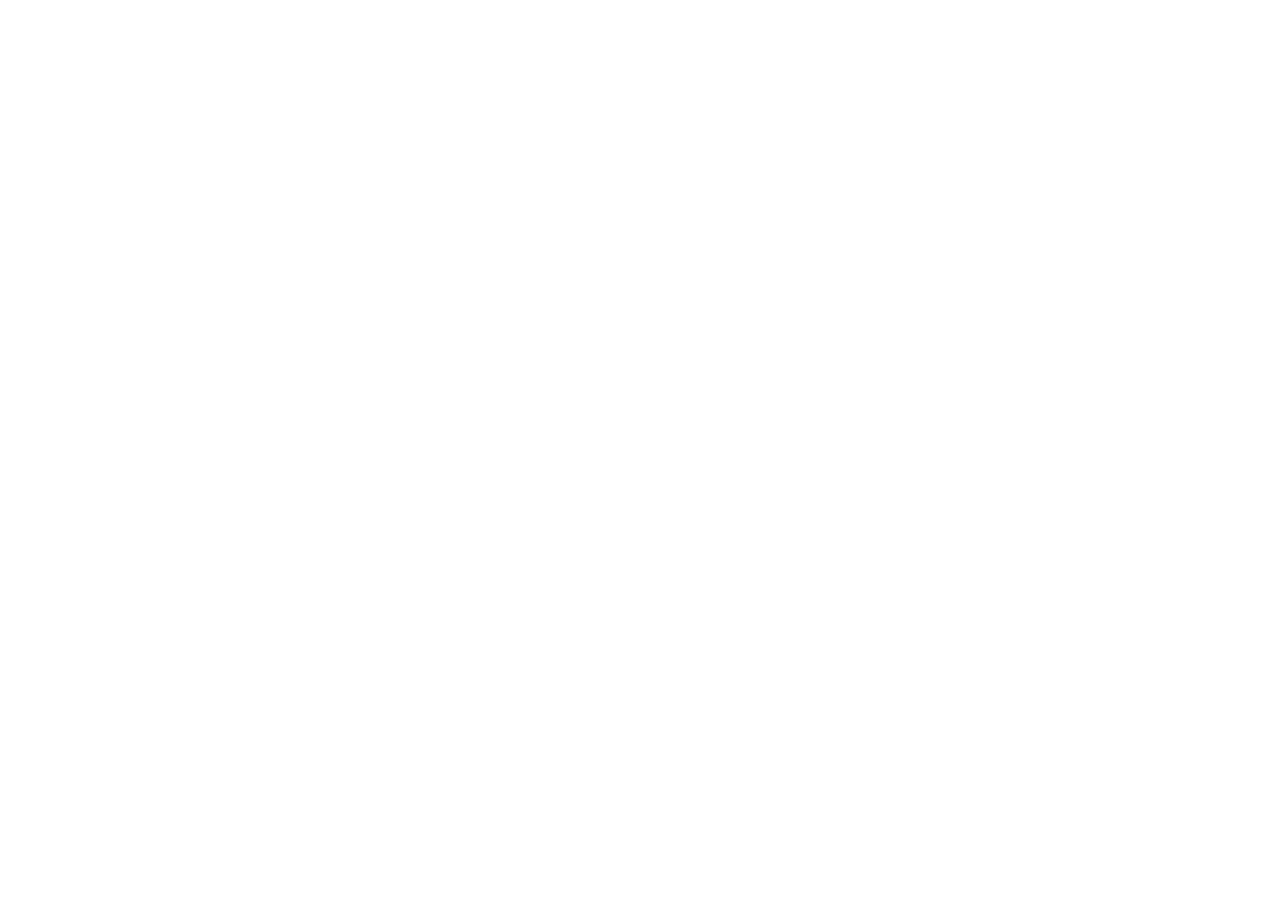
==== Projeto_mercado/index.html @ 95f3f941 "Inicio Projeto Final front UC2" ====
<!DOCTYPE html>
<html lang="pt-br">

<head>
    <meta charset="UTF-8">
    <meta name="viewport" content="width=device-width, initial-scale=1.0">
    <title>SuperMercado</title>
    <link rel="stylesheet" href="./css/estilo.css">
</head>

<body>

</body>

</html>
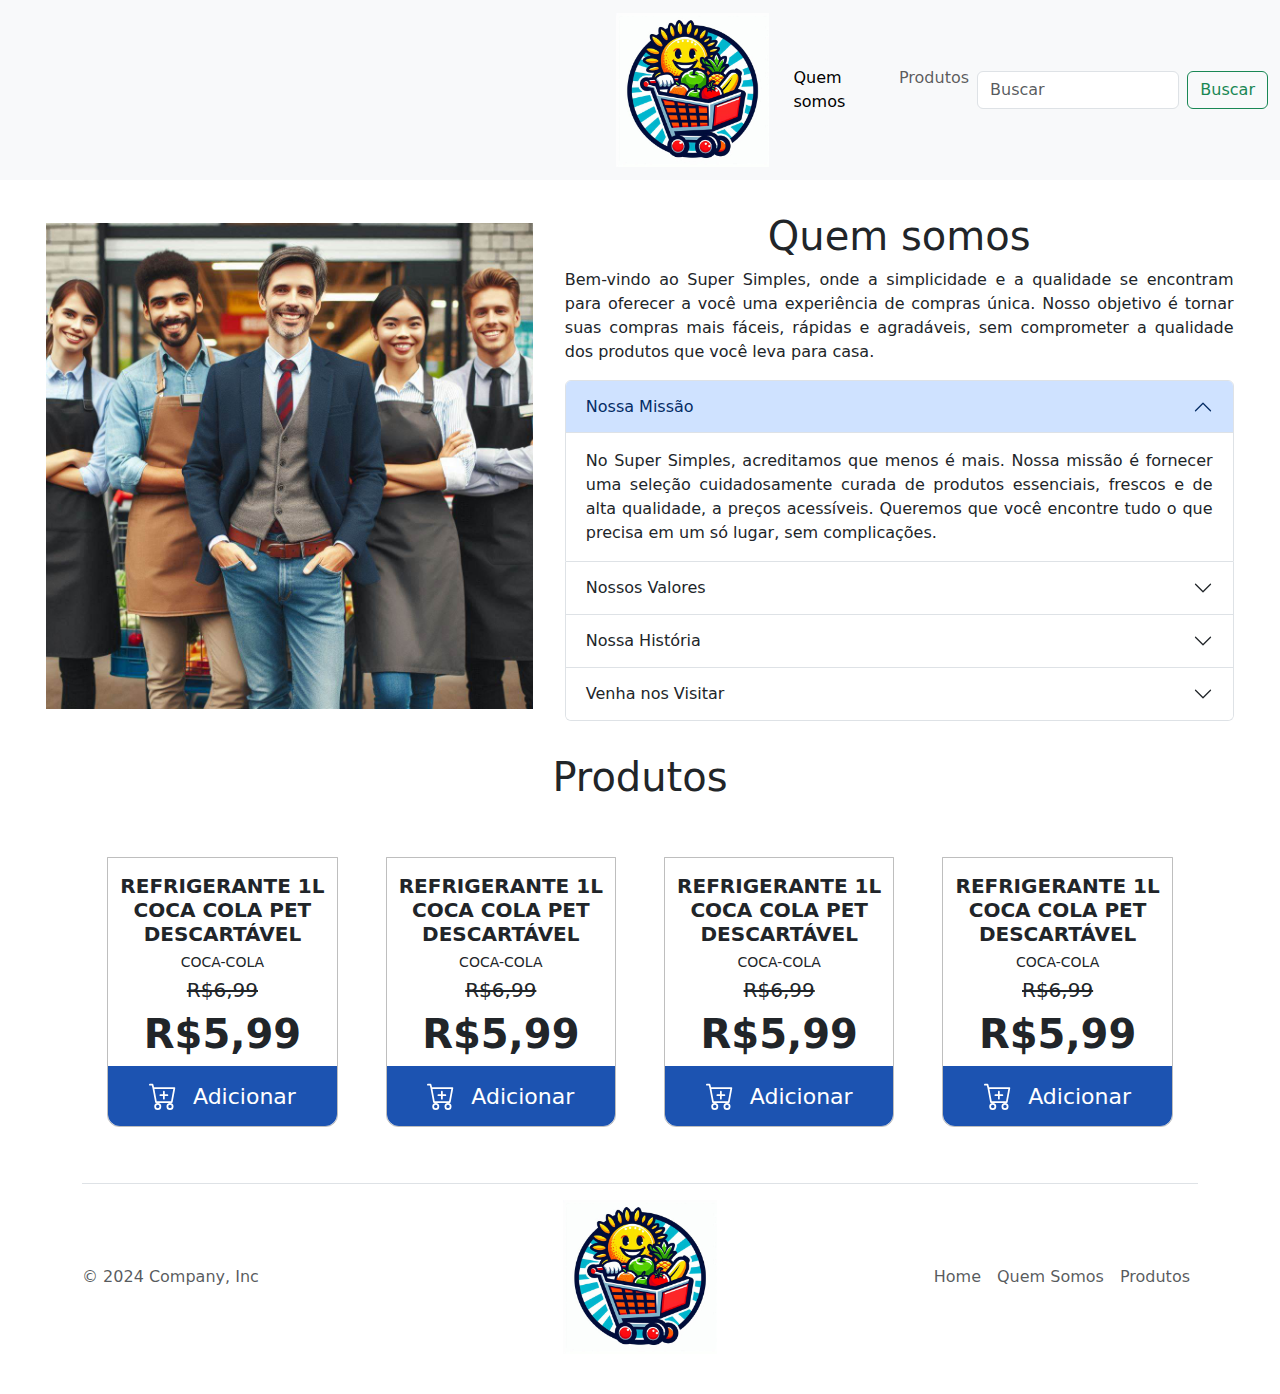
==== commit 4e334cab: "projeto supermercado ajustado" ====
--- a/Projeto_mercado/index.html
+++ b/Projeto_mercado/index.html
@@ -6,10 +6,229 @@
     <meta name="viewport" content="width=device-width, initial-scale=1.0">
     <title>SuperMercado</title>
     <link rel="stylesheet" href="./css/estilo.css">
+    <link href="https://cdn.jsdelivr.net/npm/bootstrap@5.3.3/dist/css/bootstrap.min.css" rel="stylesheet"
+        integrity="sha384-QWTKZyjpPEjISv5WaRU9OFeRpok6YctnYmDr5pNlyT2bRjXh0JMhjY6hW+ALEwIH" crossorigin="anonymous">
 </head>
 
 <body>
-
+    <header>
+        <nav class="navbar navbar-expand-lg bg-body-tertiary">
+            <div class="container-fluid">
+                <a class="navbar-brand" href="#" style="width: 64vw;display:flex;justify-content:flex-end">
+                    <img src="./image/Logo.jpeg" alt="">
+                </a>
+                <button class="navbar-toggler" type="button" data-bs-toggle="collapse"
+                    data-bs-target="#navbarSupportedContent" aria-controls="navbarSupportedContent"
+                    aria-expanded="false" aria-label="Toggle navigation">
+                    <span class="navbar-toggler-icon"></span>
+                </button>
+                <div class="collapse navbar-collapse" id="navbarSupportedContent">
+                    <ul class="navbar-nav me-auto mb-2 mb-lg-0">
+                        <li class="nav-item">
+                            <a class="nav-link active" aria-current="page" href="#">Quem somos</a>
+                        </li>
+                        <li class="nav-item">
+                            <a class="nav-link" href="#">Produtos</a>
+                        </li>
+                    </ul>
+                    <form class="d-flex" role="search">
+                        <input class="form-control me-2" type="search" placeholder="Buscar" aria-label="Search">
+                        <button class="btn btn-outline-success" type="submit">Buscar</button>
+                    </form>
+                </div>
+            </div>
+        </nav>
+    </header>
+    <main>
+        <section>
+            <img src="./image/AboutUs.jpeg" alt="">
+            <article>
+                <h1>Quem somos</h1>
+                <p>Bem-vindo ao Super Simples, onde a simplicidade e a qualidade se encontram para oferecer a você uma
+                    experiência
+                    de compras única. Nosso objetivo é tornar suas compras mais fáceis, rápidas e agradáveis, sem
+                    comprometer a
+                    qualidade dos produtos que você leva para casa.</p>
+                <div class="accordion" id="accordionExample">
+                    <div class="accordion-item">
+                        <h2 class="accordion-header">
+                            <button class="accordion-button" type="button" data-bs-toggle="collapse"
+                                data-bs-target="#collapseOne" aria-expanded="true" aria-controls="collapseOne">
+                                Nossa Missão
+                            </button>
+                        </h2>
+                        <div id="collapseOne" class="accordion-collapse collapse show"
+                            data-bs-parent="#accordionExample">
+                            <div class="accordion-body">
+                                No Super Simples, acreditamos que menos é mais. Nossa missão é fornecer uma seleção
+                                cuidadosamente
+                                curada de
+                                produtos essenciais, frescos e de alta qualidade, a preços acessíveis. Queremos que você
+                                encontre tudo o
+                                que
+                                precisa em um só lugar, sem complicações.
+                            </div>
+                        </div>
+                    </div>
+                    <div class="accordion-item">
+                        <h2 class="accordion-header">
+                            <button class="accordion-button collapsed" type="button" data-bs-toggle="collapse"
+                                data-bs-target="#collapseTwo" aria-expanded="false" aria-controls="collapseTwo">
+                                Nossos Valores
+                            </button>
+                        </h2>
+                        <div id="collapseTwo" class="accordion-collapse collapse" data-bs-parent="#accordionExample">
+                            <div class="accordion-body">
+                                <p>Qualidade: Selecionamos os melhores produtos para garantir que você tenha acesso ao
+                                    que há de melhor
+                                    no
+                                    mercado.
+                                </p>
+                                <p>Simplicidade: Facilitamos suas compras com um layout intuitivo e um atendimento ao
+                                    cliente
+                                    excepcional.</p>
+                                <p>Sustentabilidade: Comprometemo-nos com práticas sustentáveis para proteger o meio
+                                    ambiente e apoiar a
+                                    comunidade
+                                    local.</p>
+                            </div>
+                        </div>
+                    </div>
+                    <div class="accordion-item">
+                        <h2 class="accordion-header">
+                            <button class="accordion-button collapsed" type="button" data-bs-toggle="collapse"
+                                data-bs-target="#collapseThree" aria-expanded="false" aria-controls="collapseThree">
+                                Nossa História
+                            </button>
+                        </h2>
+                        <div id="collapseThree" class="accordion-collapse collapse" data-bs-parent="#accordionExample">
+                            <div class="accordion-body">
+                                O Super Simples nasceu da ideia de que fazer compras não precisa ser uma tarefa
+                                complicada. Fundado por
+                                um
+                                grupo
+                                de amigos apaixonados por alimentação saudável e práticas sustentáveis, nosso
+                                supermercado busca
+                                oferecer uma
+                                alternativa prática e consciente para o seu dia a dia. </div>
+                        </div>
+                    </div>
+                    <div class="accordion-item">
+                        <h2 class="accordion-header">
+                            <button class="accordion-button collapsed" type="button" data-bs-toggle="collapse"
+                                data-bs-target="#collapseFour" aria-expanded="false" aria-controls="collapseFour">
+                                Venha nos Visitar
+                            </button>
+                        </h2>
+                        <div id="collapseFour" class="accordion-collapse collapse" data-bs-parent="#accordionExample">
+                            <div class="accordion-body">
+                                Estamos ansiosos para recebê-lo em nossa loja e mostrar como a simplicidade pode
+                                transformar sua
+                                experiência de compras. No Super Simples, você encontra tudo o que precisa, de forma
+                                rápida e fácil, sempre com um
+                                sorriso no
+                                rosto.
+                            </div>
+                        </div>
+                    </div>
+            </article>
+        </section>
+        <h1>Produtos</h1>
+        <section>
+            <div class="Produto">
+                <img src="https://encrypted-tbn0.gstatic.com/images?q=tbn:ANd9GcSpnRVRbz5AWmtpfbLVc_VtSlbQRQSfNd8Izg&s"
+                    alt="">
+                <h2>REFRIGERANTE 1L COCA COLA PET DESCARTÁVEL</h2>
+                <h4>COCA-COLA</h4>
+                <h5>R$6,99</h5>
+                <h1>R$5,99</h1>
+                <button>
+                    <svg xmlns="http://www.w3.org/2000/svg" width="28" height="28" fill="currentColor"
+                        class="bi bi-cart-plus" viewBox="0 0 16 16">
+                        <path
+                            d="M9 5.5a.5.5 0 0 0-1 0V7H6.5a.5.5 0 0 0 0 1H8v1.5a.5.5 0 0 0 1 0V8h1.5a.5.5 0 0 0 0-1H9z" />
+                        <path
+                            d="M.5 1a.5.5 0 0 0 0 1h1.11l.401 1.607 1.498 7.985A.5.5 0 0 0 4 12h1a2 2 0 1 0 0 4 2 2 0 0 0 0-4h7a2 2 0 1 0 0 4 2 2 0 0 0 0-4h1a.5.5 0 0 0 .491-.408l1.5-8A.5.5 0 0 0 14.5 3H2.89l-.405-1.621A.5.5 0 0 0 2 1zm3.915 10L3.102 4h10.796l-1.313 7zM6 14a1 1 0 1 1-2 0 1 1 0 0 1 2 0m7 0a1 1 0 1 1-2 0 1 1 0 0 1 2 0" />
+                    </svg>
+                    Adicionar
+                </button>
+            </div>
+
+            <div class="Produto">
+                <img src="https://encrypted-tbn0.gstatic.com/images?q=tbn:ANd9GcSpnRVRbz5AWmtpfbLVc_VtSlbQRQSfNd8Izg&s"
+                    alt="">
+                <h2>REFRIGERANTE 1L COCA COLA PET DESCARTÁVEL</h2>
+                <h4>COCA-COLA</h4>
+                <h5>R$6,99</h5>
+                <h1>R$5,99</h1>
+                <button>
+                    <svg xmlns="http://www.w3.org/2000/svg" width="28" height="28" fill="currentColor"
+                        class="bi bi-cart-plus" viewBox="0 0 16 16">
+                        <path
+                            d="M9 5.5a.5.5 0 0 0-1 0V7H6.5a.5.5 0 0 0 0 1H8v1.5a.5.5 0 0 0 1 0V8h1.5a.5.5 0 0 0 0-1H9z" />
+                        <path
+                            d="M.5 1a.5.5 0 0 0 0 1h1.11l.401 1.607 1.498 7.985A.5.5 0 0 0 4 12h1a2 2 0 1 0 0 4 2 2 0 0 0 0-4h7a2 2 0 1 0 0 4 2 2 0 0 0 0-4h1a.5.5 0 0 0 .491-.408l1.5-8A.5.5 0 0 0 14.5 3H2.89l-.405-1.621A.5.5 0 0 0 2 1zm3.915 10L3.102 4h10.796l-1.313 7zM6 14a1 1 0 1 1-2 0 1 1 0 0 1 2 0m7 0a1 1 0 1 1-2 0 1 1 0 0 1 2 0" />
+                    </svg>
+                    Adicionar
+                </button>
+            </div>
+
+            <div class="Produto">
+                <img src="https://encrypted-tbn0.gstatic.com/images?q=tbn:ANd9GcSpnRVRbz5AWmtpfbLVc_VtSlbQRQSfNd8Izg&s"
+                    alt="">
+                <h2>REFRIGERANTE 1L COCA COLA PET DESCARTÁVEL</h2>
+                <h4>COCA-COLA</h4>
+                <h5>R$6,99</h5>
+                <h1>R$5,99</h1>
+                <button>
+                    <svg xmlns="http://www.w3.org/2000/svg" width="28" height="28" fill="currentColor"
+                        class="bi bi-cart-plus" viewBox="0 0 16 16">
+                        <path
+                            d="M9 5.5a.5.5 0 0 0-1 0V7H6.5a.5.5 0 0 0 0 1H8v1.5a.5.5 0 0 0 1 0V8h1.5a.5.5 0 0 0 0-1H9z" />
+                        <path
+                            d="M.5 1a.5.5 0 0 0 0 1h1.11l.401 1.607 1.498 7.985A.5.5 0 0 0 4 12h1a2 2 0 1 0 0 4 2 2 0 0 0 0-4h7a2 2 0 1 0 0 4 2 2 0 0 0 0-4h1a.5.5 0 0 0 .491-.408l1.5-8A.5.5 0 0 0 14.5 3H2.89l-.405-1.621A.5.5 0 0 0 2 1zm3.915 10L3.102 4h10.796l-1.313 7zM6 14a1 1 0 1 1-2 0 1 1 0 0 1 2 0m7 0a1 1 0 1 1-2 0 1 1 0 0 1 2 0" />
+                    </svg>
+                    Adicionar
+                </button>
+            </div>
+            <div class="Produto">
+                <img src="https://encrypted-tbn0.gstatic.com/images?q=tbn:ANd9GcSpnRVRbz5AWmtpfbLVc_VtSlbQRQSfNd8Izg&s"
+                    alt="">
+                <h2>REFRIGERANTE 1L COCA COLA PET DESCARTÁVEL</h2>
+                <h4>COCA-COLA</h4>
+                <h5>R$6,99</h5>
+                <h1>R$5,99</h1>
+                <button>
+                    <svg xmlns="http://www.w3.org/2000/svg" width="28" height="28" fill="currentColor"
+                        class="bi bi-cart-plus" viewBox="0 0 16 16">
+                        <path
+                            d="M9 5.5a.5.5 0 0 0-1 0V7H6.5a.5.5 0 0 0 0 1H8v1.5a.5.5 0 0 0 1 0V8h1.5a.5.5 0 0 0 0-1H9z" />
+                        <path
+                            d="M.5 1a.5.5 0 0 0 0 1h1.11l.401 1.607 1.498 7.985A.5.5 0 0 0 4 12h1a2 2 0 1 0 0 4 2 2 0 0 0 0-4h7a2 2 0 1 0 0 4 2 2 0 0 0 0-4h1a.5.5 0 0 0 .491-.408l1.5-8A.5.5 0 0 0 14.5 3H2.89l-.405-1.621A.5.5 0 0 0 2 1zm3.915 10L3.102 4h10.796l-1.313 7zM6 14a1 1 0 1 1-2 0 1 1 0 0 1 2 0m7 0a1 1 0 1 1-2 0 1 1 0 0 1 2 0" />
+                    </svg>
+                    Adicionar
+                </button>
+            </div>
+        </section>
+    </main>
+    <div class="container">
+        <footer class="d-flex flex-wrap justify-content-between align-items-center py-3 my-4 border-top">
+            <p class="col-md-4 mb-0 text-body-secondary">&copy; 2024 Company, Inc</p>
+
+            <a href="/"
+                class="col-md-4 d-flex align-items-center justify-content-center mb-3 mb-md-0 me-md-auto link-body-emphasis text-decoration-none">
+                <img src="./image/Logo.jpeg" alt="">
+            </a>
+            <ul class="nav col-md-4 justify-content-end">
+                <li class="nav-item"><a href="#" class="nav-link px-2 text-body-secondary">Home</a></li>
+                <li class="nav-item"><a href="#" class="nav-link px-2 text-body-secondary">Quem Somos</a></li>
+                <li class="nav-item"><a href="#" class="nav-link px-2 text-body-secondary">Produtos</a></li>
+            </ul>
+        </footer>
+    </div>
+    <script src="https://cdn.jsdelivr.net/npm/bootstrap@5.3.3/dist/js/bootstrap.bundle.min.js"
+        integrity="sha384-YvpcrYf0tY3lHB60NNkmXc5s9fDVZLESaAA55NDzOxhy9GkcIdslK1eN7N6jIeHz"
+        crossorigin="anonymous"></script>
 </body>
 
 </html>--- a/Projeto_mercado/css/estilo.css
+++ b/Projeto_mercado/css/estilo.css
@@ -0,0 +1,110 @@
+body {
+    background-color: rgb(255, 161, 107);
+}
+
+.navbar-brand img {
+    width: 32vw;
+}
+
+main section img {
+    width: 90vw;
+}
+
+main section {
+    margin: 2rem;
+    display: flex;
+    flex-direction: column;
+    justify-content: center;
+    align-items: center;
+    text-align: center;
+}
+
+.Produto {
+    display: flex;
+    flex-direction: column;
+    width: 50vw;
+    border: solid 1px #44444459;
+    border-radius: 0px 0px 12px 12px;
+    margin: 1.5rem;
+}
+
+.Produto img {
+    width: 45vw;
+}
+
+.Produto h2 {
+    font-size: 20px;
+    font-weight: 700;
+    margin-top: 1rem;
+}
+
+.Produto h4 {
+    font-size: 14px;
+    font-weight: 500;
+}
+
+.Produto h5 {
+    text-decoration: line-through;
+}
+
+.Produto h1 {
+    font-weight: 800;
+}
+
+.Produto button {
+    border: none;
+    border-radius: 0px 0px 12px 12px;
+    background-color: #1c53b1;
+    color: #fff;
+    font-size: 22px;
+    height: 60px;
+    display: flex;
+    justify-content: center;
+    align-items: center;
+}
+
+.Produto button svg {
+    margin-right: 1rem;
+}
+
+h1 {
+    text-align: center;
+}
+
+footer a img {
+    width: 32vw;
+}
+
+@media(min-width:768px) {
+    .navbar-brand img {
+        width: 12vw;
+    }
+
+    main section {
+        display: flex;
+        flex-direction: row;
+        flex-wrap: wrap;
+    }
+
+    main section img {
+        width: 40%;
+    }
+
+    main section article {
+        width: 55%;
+        margin-left: 2rem;
+        text-align: justify;
+    }
+
+    .Produto {
+        width: 18vw;
+    }
+
+    .Produto img {
+        width: 17vw;
+    }
+
+    footer a img {
+        width: 12vw;
+    }
+}